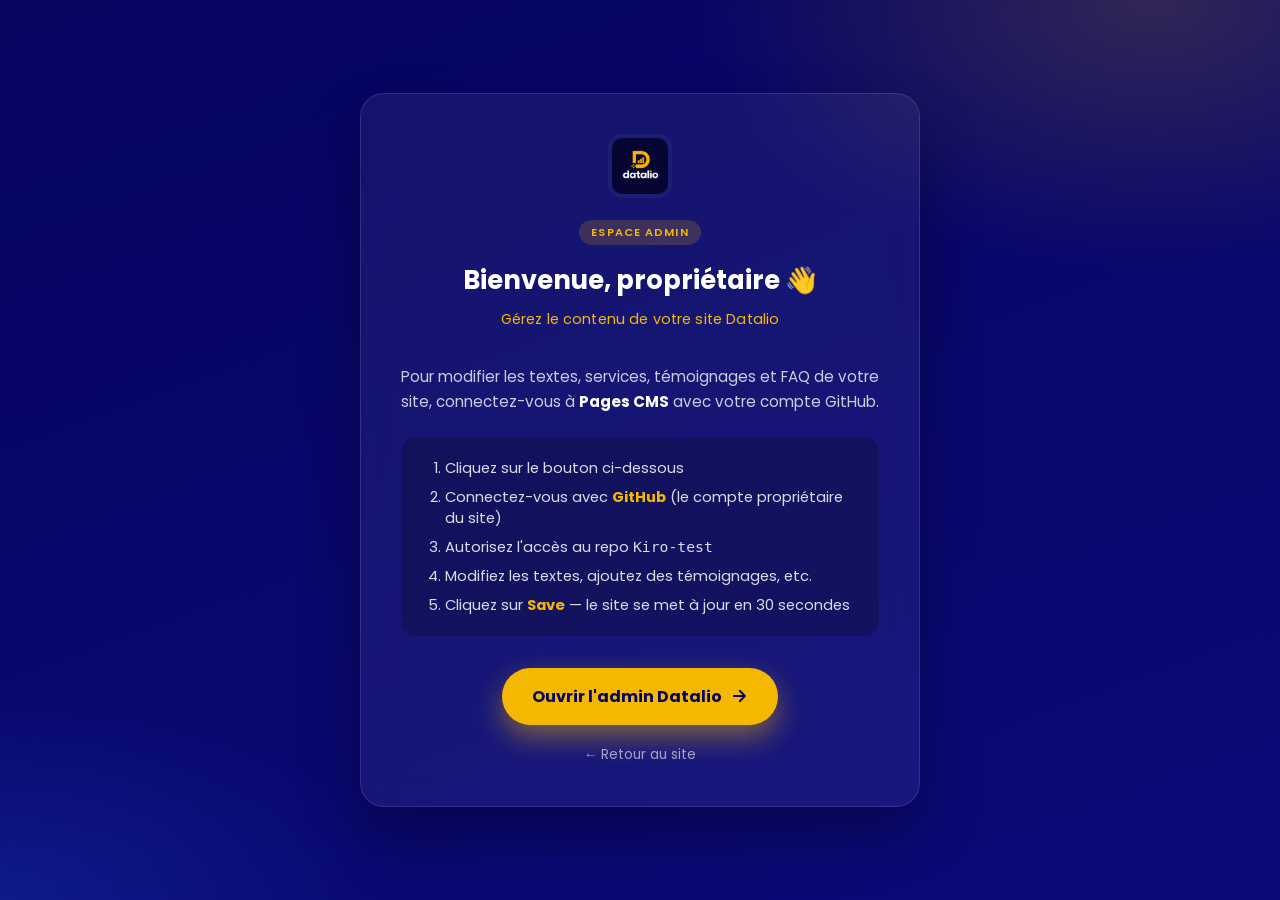
==== admin/index.html @ 322e2adf "feat(admin): interface admin via Pages CMS (contenu éditable sans coder)" ====
<!DOCTYPE html>
<html lang="fr">
<head>
    <meta charset="UTF-8" />
    <meta name="viewport" content="width=device-width, initial-scale=1.0" />
    <title>Datalio — Admin</title>
    <link rel="icon" type="image/png" href="../assets/logo.png" />
    <link href="https://fonts.googleapis.com/css2?family=Poppins:wght@400;500;600;700;800&display=swap" rel="stylesheet" />
    <style>
        :root {
            --navy:  #05045F;
            --gold:  #F5B800;
            --light: #F5F7FA;
            --gray:  #5B6472;
        }
        * { box-sizing: border-box; }
        body {
            margin: 0;
            min-height: 100vh;
            font-family: 'Poppins', sans-serif;
            background:
                radial-gradient(60% 50% at 90% 0%, rgba(245,184,0,0.18), transparent 60%),
                radial-gradient(50% 40% at 0% 100%, rgba(45,107,255,0.18), transparent 60%),
                linear-gradient(160deg, var(--navy) 0%, #0a0a7a 100%);
            color: #fff;
            display: flex;
            align-items: center;
            justify-content: center;
            padding: 2rem;
        }
        .card {
            max-width: 560px;
            background: rgba(255,255,255,0.06);
            border: 1px solid rgba(255,255,255,0.12);
            backdrop-filter: blur(14px);
            border-radius: 24px;
            padding: 2.5rem;
            text-align: center;
            box-shadow: 0 30px 60px rgba(0,0,0,0.3);
        }
        .logo {
            width: 64px; height: 64px;
            border-radius: 14px;
            margin: 0 auto 1.25rem;
            display: block;
            background: rgba(255,255,255,0.04);
            padding: 4px;
        }
        h1 {
            font-size: 1.6rem;
            margin: 0 0 0.5rem;
            font-weight: 700;
        }
        .tagline {
            color: var(--gold);
            font-size: 0.9rem;
            margin-bottom: 2rem;
            letter-spacing: 0.01em;
        }
        p { color: rgba(255,255,255,0.78); line-height: 1.65; margin: 0 0 1.5rem; font-size: 0.95rem; }
        .steps {
            text-align: left;
            background: rgba(0,0,0,0.2);
            border-radius: 14px;
            padding: 1.25rem 1.5rem;
            margin: 1.5rem 0 2rem;
            font-size: 0.92rem;
        }
        .steps ol { margin: 0; padding-left: 1.25rem; }
        .steps li { margin-bottom: 0.5rem; color: rgba(255,255,255,0.85); }
        .steps li:last-child { margin-bottom: 0; }
        .steps strong { color: var(--gold); }
        .btn {
            display: inline-flex;
            align-items: center;
            gap: 0.55rem;
            padding: 1rem 1.85rem;
            border-radius: 999px;
            background: var(--gold);
            color: var(--navy);
            font-weight: 700;
            text-decoration: none;
            font-size: 1rem;
            box-shadow: 0 12px 28px rgba(245,184,0,0.45);
            transition: transform 0.2s ease;
        }
        .btn:hover { transform: translateY(-2px); }
        .back {
            display: inline-block;
            margin-top: 1.25rem;
            color: rgba(255,255,255,0.6);
            font-size: 0.85rem;
            text-decoration: none;
        }
        .back:hover { color: #fff; }
        .badge {
            display: inline-block;
            padding: 0.25rem 0.75rem;
            border-radius: 999px;
            background: rgba(245,184,0,0.18);
            color: var(--gold);
            font-size: 0.7rem;
            font-weight: 600;
            text-transform: uppercase;
            letter-spacing: 0.1em;
            margin-bottom: 1rem;
        }
    </style>
</head>
<body>
    <div class="card">
        <img src="../assets/logo.png" alt="Datalio" class="logo" />
        <span class="badge">Espace admin</span>
        <h1>Bienvenue, propriétaire 👋</h1>
        <p class="tagline">Gérez le contenu de votre site Datalio</p>

        <p>Pour modifier les textes, services, témoignages et FAQ de votre site, connectez-vous à <strong style="color:#fff;">Pages CMS</strong> avec votre compte GitHub.</p>

        <div class="steps">
            <ol>
                <li>Cliquez sur le bouton ci-dessous</li>
                <li>Connectez-vous avec <strong>GitHub</strong> (le compte propriétaire du site)</li>
                <li>Autorisez l'accès au repo <code>Kiro-test</code></li>
                <li>Modifiez les textes, ajoutez des témoignages, etc.</li>
                <li>Cliquez sur <strong>Save</strong> — le site se met à jour en 30 secondes</li>
            </ol>
        </div>

        <a class="btn" href="https://app.pagescms.org/foriasser-hub/Kiro-test/main" target="_blank" rel="noopener">
            Ouvrir l'admin Datalio
            <svg width="18" height="18" viewBox="0 0 24 24" fill="none" stroke="currentColor" stroke-width="2.5" stroke-linecap="round" stroke-linejoin="round"><path d="M5 12h14M13 5l7 7-7 7"/></svg>
        </a>

        <br>
        <a class="back" href="../">← Retour au site</a>
    </div>
</body>
</html>
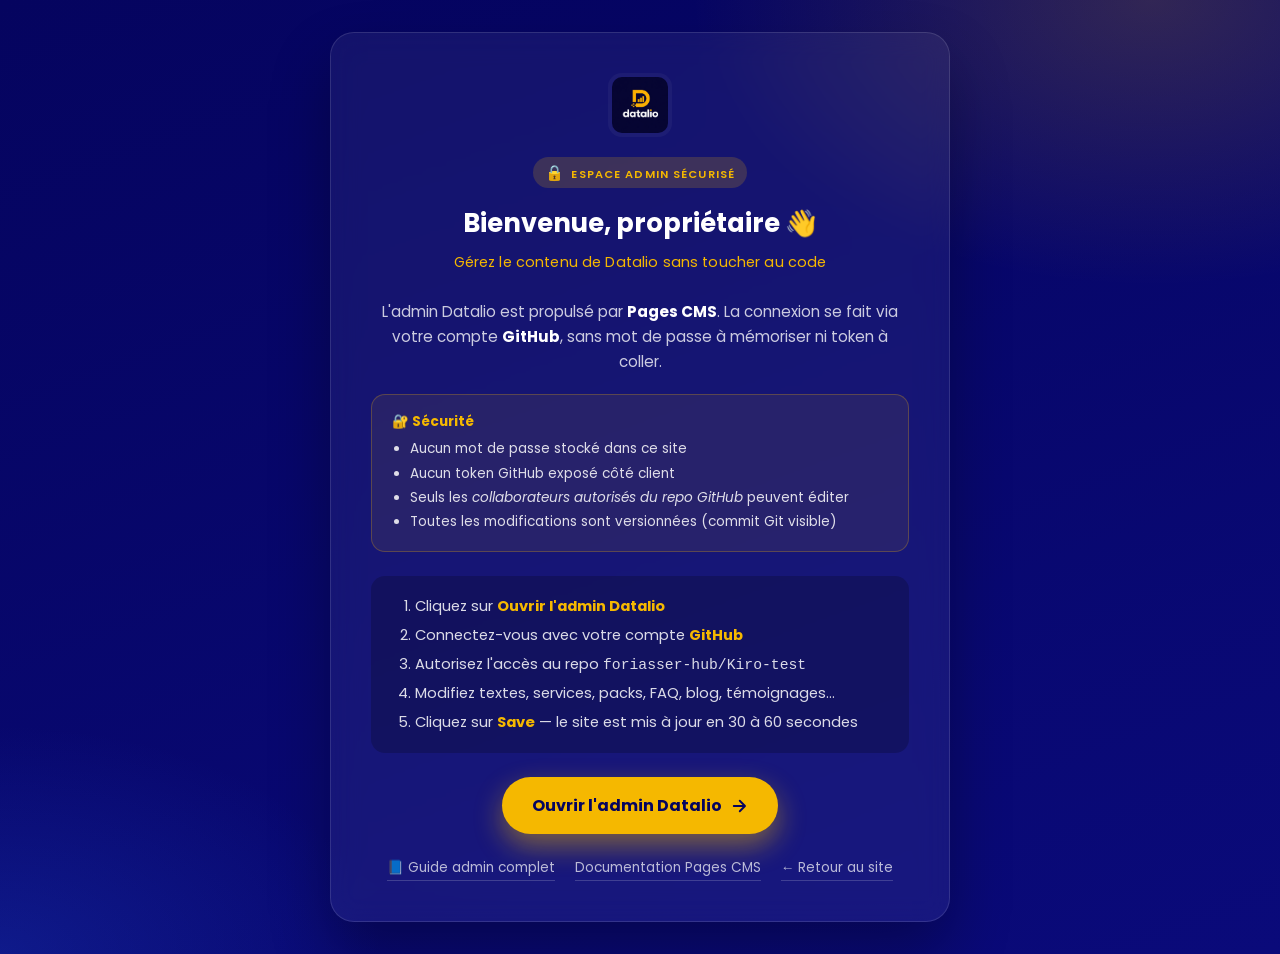
==== commit d17059eb: "feat(admin): comprehensive Pages CMS setup with GitHub OAuth Configure a complete, secure admin inte" ====
--- a/admin/index.html
+++ b/admin/index.html
@@ -3,7 +3,8 @@
 <head>
     <meta charset="UTF-8" />
     <meta name="viewport" content="width=device-width, initial-scale=1.0" />
-    <title>Datalio — Admin</title>
+    <meta name="robots" content="noindex, nofollow" />
+    <title>Datalio — Espace admin</title>
     <link rel="icon" type="image/png" href="../assets/logo.png" />
     <link href="https://fonts.googleapis.com/css2?family=Poppins:wght@400;500;600;700;800&display=swap" rel="stylesheet" />
     <style>
@@ -29,7 +30,7 @@
             padding: 2rem;
         }
         .card {
-            max-width: 560px;
+            max-width: 620px;
             background: rgba(255,255,255,0.06);
             border: 1px solid rgba(255,255,255,0.12);
             backdrop-filter: blur(14px);
@@ -54,22 +55,39 @@
         .tagline {
             color: var(--gold);
             font-size: 0.9rem;
-            margin-bottom: 2rem;
+            margin-bottom: 1.5rem;
             letter-spacing: 0.01em;
         }
-        p { color: rgba(255,255,255,0.78); line-height: 1.65; margin: 0 0 1.5rem; font-size: 0.95rem; }
+        p { color: rgba(255,255,255,0.78); line-height: 1.65; margin: 0 0 1.25rem; font-size: 0.95rem; }
         .steps {
             text-align: left;
             background: rgba(0,0,0,0.2);
             border-radius: 14px;
             padding: 1.25rem 1.5rem;
-            margin: 1.5rem 0 2rem;
+            margin: 1.5rem 0 1.5rem;
             font-size: 0.92rem;
         }
         .steps ol { margin: 0; padding-left: 1.25rem; }
         .steps li { margin-bottom: 0.5rem; color: rgba(255,255,255,0.85); }
         .steps li:last-child { margin-bottom: 0; }
         .steps strong { color: var(--gold); }
+        .security {
+            text-align: left;
+            background: rgba(245,184,0,0.08);
+            border: 1px solid rgba(245,184,0,0.25);
+            border-radius: 14px;
+            padding: 1rem 1.25rem;
+            margin: 0 0 1.5rem;
+            font-size: 0.85rem;
+            color: rgba(255,255,255,0.85);
+            line-height: 1.55;
+        }
+        .security strong { color: var(--gold); }
+        .security ul {
+            margin: 0.4rem 0 0;
+            padding-left: 1.1rem;
+        }
+        .security li { margin-bottom: 0.2rem; }
         .btn {
             display: inline-flex;
             align-items: center;
@@ -85,14 +103,21 @@
             transition: transform 0.2s ease;
         }
         .btn:hover { transform: translateY(-2px); }
-        .back {
-            display: inline-block;
-            margin-top: 1.25rem;
-            color: rgba(255,255,255,0.6);
+        .links {
+            display: flex;
+            justify-content: center;
+            gap: 1.25rem;
+            margin-top: 1.5rem;
+            flex-wrap: wrap;
+        }
+        .links a {
+            color: rgba(255,255,255,0.7);
             font-size: 0.85rem;
             text-decoration: none;
+            border-bottom: 1px solid rgba(255,255,255,0.18);
+            padding-bottom: 2px;
         }
-        .back:hover { color: #fff; }
+        .links a:hover { color: #fff; border-bottom-color: var(--gold); }
         .badge {
             display: inline-block;
             padding: 0.25rem 0.75rem;
@@ -105,24 +130,39 @@
             letter-spacing: 0.1em;
             margin-bottom: 1rem;
         }
+        .lock {
+            display: inline-block;
+            margin-right: 0.4rem;
+            font-size: 0.95rem;
+        }
     </style>
 </head>
 <body>
     <div class="card">
         <img src="../assets/logo.png" alt="Datalio" class="logo" />
-        <span class="badge">Espace admin</span>
+        <span class="badge"><span class="lock">🔒</span>Espace admin sécurisé</span>
         <h1>Bienvenue, propriétaire 👋</h1>
-        <p class="tagline">Gérez le contenu de votre site Datalio</p>
+        <p class="tagline">Gérez le contenu de Datalio sans toucher au code</p>
 
-        <p>Pour modifier les textes, services, témoignages et FAQ de votre site, connectez-vous à <strong style="color:#fff;">Pages CMS</strong> avec votre compte GitHub.</p>
+        <p>L'admin Datalio est propulsé par <strong style="color:#fff;">Pages CMS</strong>. La connexion se fait via votre compte <strong style="color:#fff;">GitHub</strong>, sans mot de passe à mémoriser ni token à coller.</p>
+
+        <div class="security">
+            <strong>🔐 Sécurité</strong>
+            <ul>
+                <li>Aucun mot de passe stocké dans ce site</li>
+                <li>Aucun token GitHub exposé côté client</li>
+                <li>Seuls les <em>collaborateurs autorisés du repo GitHub</em> peuvent éditer</li>
+                <li>Toutes les modifications sont versionnées (commit Git visible)</li>
+            </ul>
+        </div>
 
         <div class="steps">
             <ol>
-                <li>Cliquez sur le bouton ci-dessous</li>
-                <li>Connectez-vous avec <strong>GitHub</strong> (le compte propriétaire du site)</li>
-                <li>Autorisez l'accès au repo <code>Kiro-test</code></li>
-                <li>Modifiez les textes, ajoutez des témoignages, etc.</li>
-                <li>Cliquez sur <strong>Save</strong> — le site se met à jour en 30 secondes</li>
+                <li>Cliquez sur <strong>Ouvrir l'admin Datalio</strong></li>
+                <li>Connectez-vous avec votre compte <strong>GitHub</strong></li>
+                <li>Autorisez l'accès au repo <code>foriasser-hub/Kiro-test</code></li>
+                <li>Modifiez textes, services, packs, FAQ, blog, témoignages…</li>
+                <li>Cliquez sur <strong>Save</strong> — le site est mis à jour en 30 à 60 secondes</li>
             </ol>
         </div>
 
@@ -131,8 +171,11 @@
             <svg width="18" height="18" viewBox="0 0 24 24" fill="none" stroke="currentColor" stroke-width="2.5" stroke-linecap="round" stroke-linejoin="round"><path d="M5 12h14M13 5l7 7-7 7"/></svg>
         </a>
 
-        <br>
-        <a class="back" href="../">← Retour au site</a>
+        <div class="links">
+            <a href="../ADMIN-GUIDE.md" target="_blank" rel="noopener">📘 Guide admin complet</a>
+            <a href="https://pagescms.org/docs/" target="_blank" rel="noopener">Documentation Pages CMS</a>
+            <a href="../">← Retour au site</a>
+        </div>
     </div>
 </body>
 </html>
